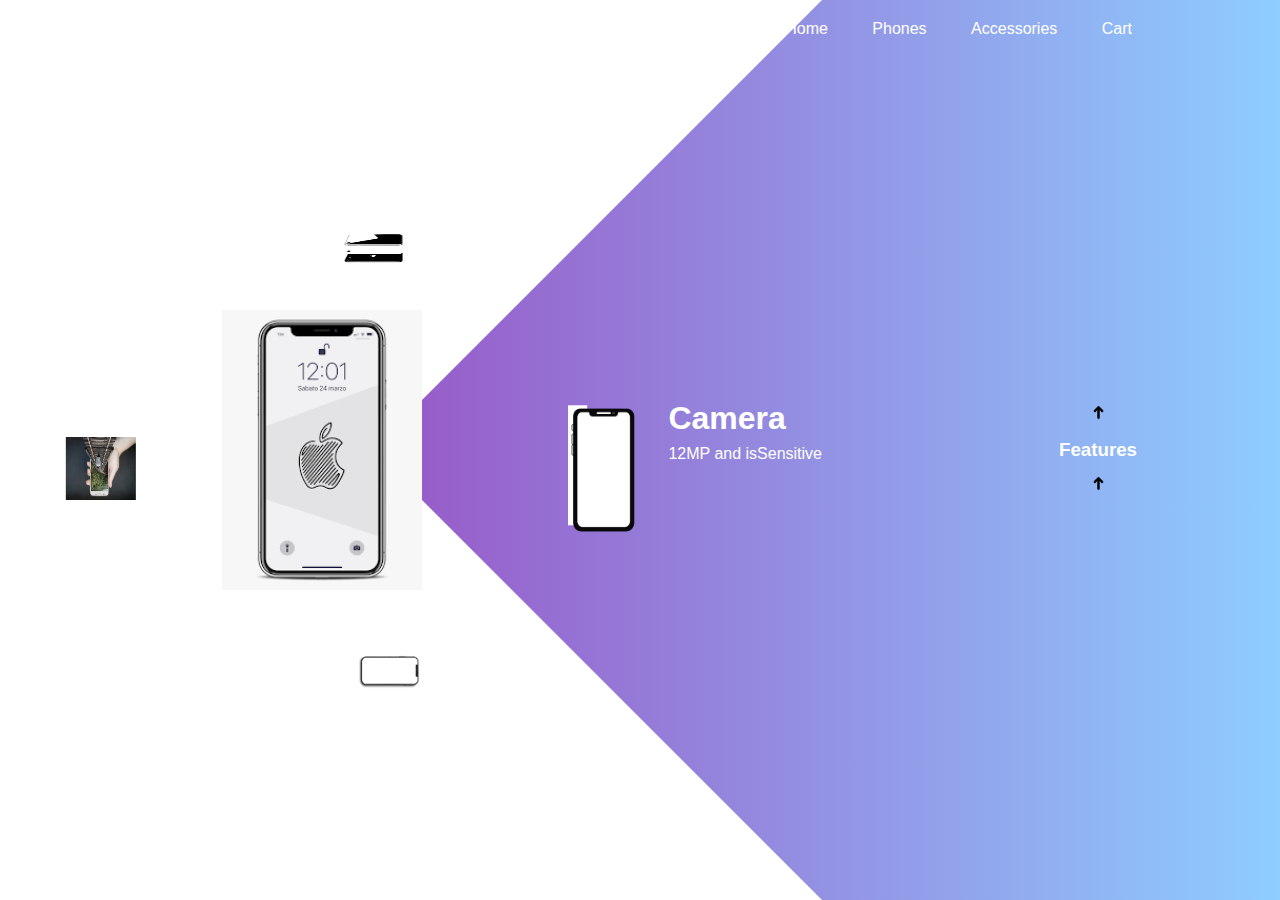
==== index.html @ b3101598 "second" ====
<!DOCTYPE html>
<html lang="en">
<head>
    <meta charset="UTF-8">
    <meta name="viewport" content="width=device-width, initial-scale=1.0">
    <link rel="stylesheet" href="style.css">
    <title>Document</title>
</head>
<body>
    <div class="main">
    <nav>
        <div class="lod">
           
        </div> 
        
        <div class="nav-link">
            <ul>
                <li><a href="">Home</a></li>
                <li><a href="Phones.html">Phones</a></li>
                <li><a href="Accessories.html">Accessories</a></li>
                <li><a href="Cart.html">Cart</a></li>
        </ul>
        </div>

    </nav>
    <div class="info">
        <div class="over"></div>
        <img src="images/images.png" class="mobile" alt="">
        <div id="circle">
            <div class="feature one "><img src="images/bb.webp" alt="">
            <div><h1>Camera</h1>
            <p>12MP and isSensitive</p>
            </div>

            </div>
             <div class="feature two"><img src="images/pp.webp" alt="">
                <div><h1>Processor</h1>
                <p>snapdragon Octa-core 13mp</p>
                </div></div>
            <div class="feature thre"><img src="images/m4.webp" alt="">
                <div><h1>Display</h1>
                    <p>6.5 mini screen</p>
                    </div>
            </div>
            <div class="feature for"><img src="images/w.jpg" alt="">
                <div><h1>Battery life</h1>
                    <p>6000mAh,720hrs</p>
                    </div>
            </div>
        </div>
    </div>

<div class="contr">
    <img src="images/upp.webp" id="up" alt="">
    <h3>Features</h3>
    <img src="images/d.png" id="down" alt="">


</div>
    </div>
    <script >
        var circle = document.getElementById('circle');
        var up = document.getElementById("up");
        var down = document.getElementById("down");

        var rotateValue = circle.style.transform;
        var rotateSum;

        up.onclick = function(){
            rotateSam = rotateValue +"rotate(-90deg)";
            circle.style.transform = rotateSam;
            rotateValue = rotateSam;
        }

        down.onclick = function(){
            rotateSam =rotateValue +"rotate(90deg)";
            circle.style.transform = rotateSam;
            rotateValue = rotateSam;
        }





    </script>
</body>
</html>
---- style.css ----
*{
    margin: 0;
    padding: 0;
    font-family: sans-serif;
}
.main{
    width: 100%;
    height: 100vh;
    position: relative;
    overflow: hidden;
    background:linear-gradient(to right,#9c27b0, #8ecdff);
}
nav{
width: 80%;
position:sticky;
margin: 20px auto;
z-index: 1;
display:flex;
align-items: center;
}
.lod{
    flex-basis: 20%;
}
.lod img{
    width: 150px;
}
.nav-link{
    flex: 1px;
    text-align: right;
}
.nav-link ul li{
    list-style: none;
    display: inline-block;
    margin: 0% 20px;
}
.nav-link ul li a{
color: #ffffff;
text-decoration: none;
}
.info{
    width: 1000px;
    height: 1000px;
    position: absolute;
    top: 50%;
    left: -10%;
    transform: translateY(-50%);
}
#circle{
    width: 1000px;
    height: 1000px;
    position: absolute;
    top: 0;
    left: 0;
    border-radius: 50%;
    transform: rotate(0deg);
    transition: 1s;
}
.feature img {
    width: 70px;

}
.feature{
    position:absolute;
    display: flex;
    color: white;
}
.feature div{
    margin-left: 30px;
}
.feature div p{
    margin-top: 8px;
}
.one{
    top: 450px;
    right: 50px;
}
.two{
    top: 150px;
    left: 350px;
    transform: rotate(-90deg);
}
.thre{
    bottom: 450px;
    left: 50px;
    transform: rotate(-180deg);

}
.for{
    bottom: 150px;
    right: 350px;
    transform: rotate(-270deg);
}
.mobile{
    width: 200px;
    position: absolute;
    top: 50%;
    left: 35%;
    transform: translateY(-50%);
    z-index: 1;
}
.contr{
    position: absolute;
    right: 10%;
    top: 50%;
    transform: translateY(-50%);
    text-align: center;
}
.contr h3{
    margin: 15px;
    color: #fff;

}
#up{
    width: 15px;
    cursor: pointer;
}
#down{
    width: 15px;
    cursor: pointer;
    transform: rotate(180deg);
}
.over{
    width: 0;
    height: 0;
    border-top: 500px solid #fff;
    border-right: 500px solid transparent;
    border-left: 500px solid #fff;
    border-bottom: 500px solid #fff;
    position: absolute;
    left: 0;
    top: 0;
}
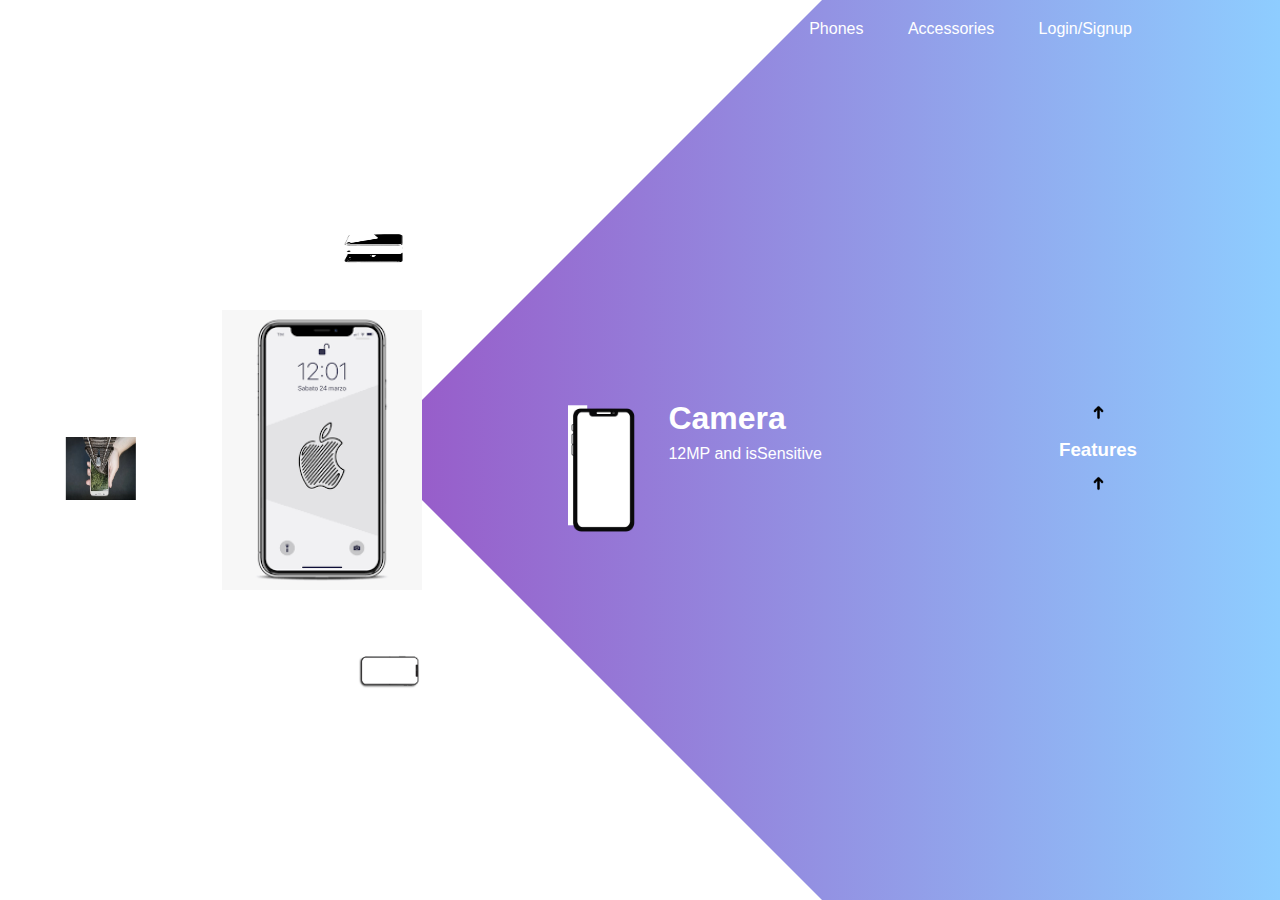
==== commit 23fab8bc: "second" ====
--- a/index.html
+++ b/index.html
@@ -18,7 +18,7 @@
                 <li><a href="">Home</a></li>
                 <li><a href="Phones.html">Phones</a></li>
                 <li><a href="Accessories.html">Accessories</a></li>
-                <li><a href="Cart.html">Cart</a></li>
+                <li><a href="Cart.html"> Login/Signup</a></li>
         </ul>
         </div>
 
--- a/style.css
+++ b/style.css
@@ -129,4 +129,51 @@
     position: absolute;
     left: 0;
     top: 0;
-}+}
+header{
+    background-image: url('images/m3.webp');
+    background-repeat: no-repeat;
+    background-size: cover;
+    background-position: center;
+    height: 150px;
+    position: relative;
+}
+.ov{
+    position: absolute;
+    z-index: 1;
+    top: 0;
+    left: 0;
+    height: 150px;
+    right: 0;
+    bottom: 0;
+    padding: 0 !important;
+    margin: 0 !important;
+    background-color: rgba(10, 10, 10, 0.3);
+}
+.na{
+    position: absolute;
+    top: 0;
+    right: 0;
+    left: 0;
+    z-index: 2;
+    display: flex;
+    flex-wrap: wrap;
+    justify-content: space-between;
+    padding: 50px 60px 0 60px;
+
+
+}
+.container{
+    display: flex;
+    justify-content: center;
+    flex-wrap: wrap;
+    margin-top: 50px;
+    padding-bottom: 100px;
+}
+.image{
+    margin-right: 20px;
+    margin-left: 20px;
+    position: relative;
+    overflow: hidden;
+   
+}
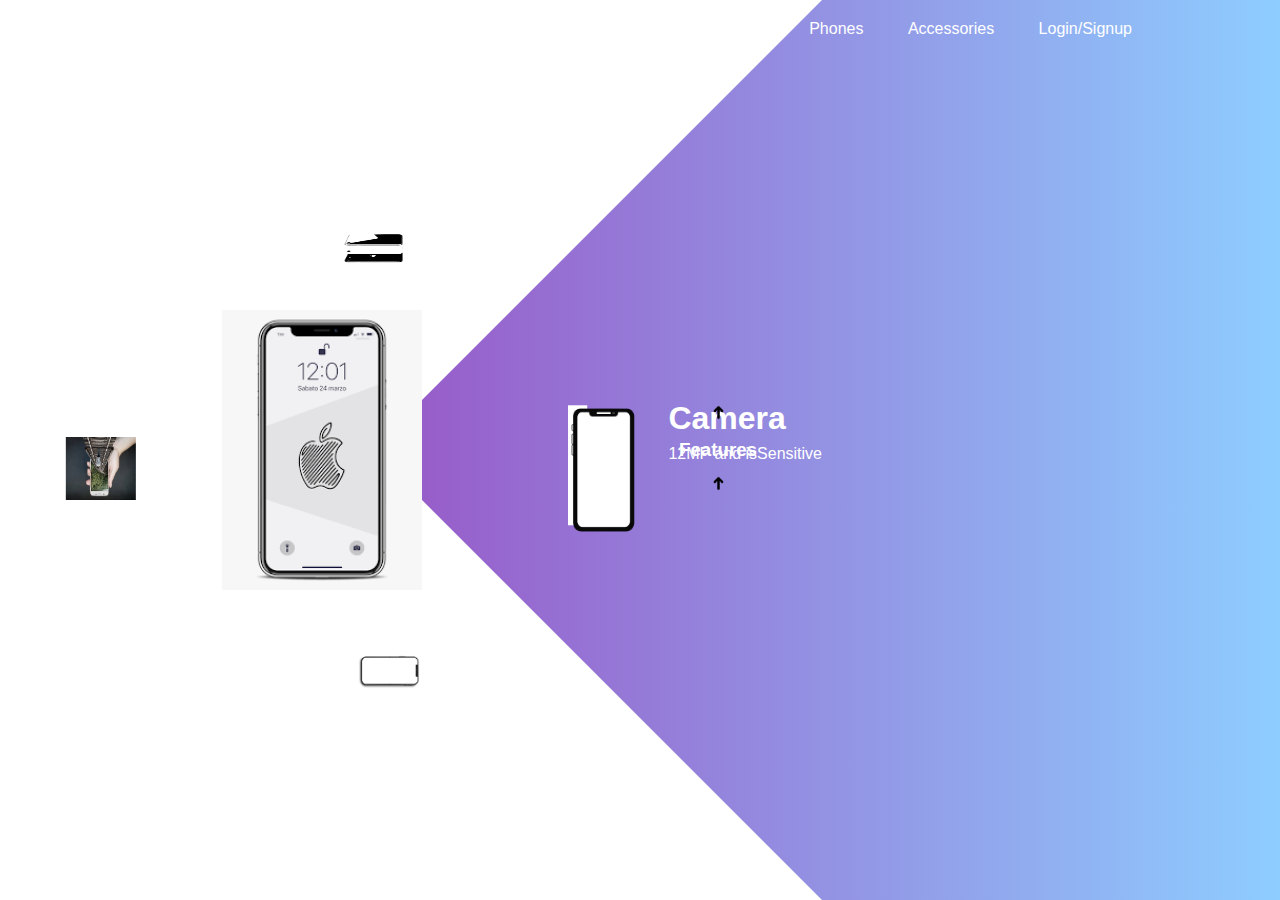
==== commit da410360: "Update index.html" ====
--- a/index.html
+++ b/index.html
@@ -46,7 +46,10 @@
                 <div><h1>Battery life</h1>
                     <p>6000mAh,720hrs</p>
                     </div>
-            </div>
+                </div>
+            <div class="feature fiv"><img src="imges/fire.jpg" alt="">
+                <div><h1>Memory</h1>
+                    <p>128GB 12GB RAM</p>
         </div>
     </div>
 
@@ -84,4 +87,4 @@
 
     </script>
 </body>
-</html>+</html>
